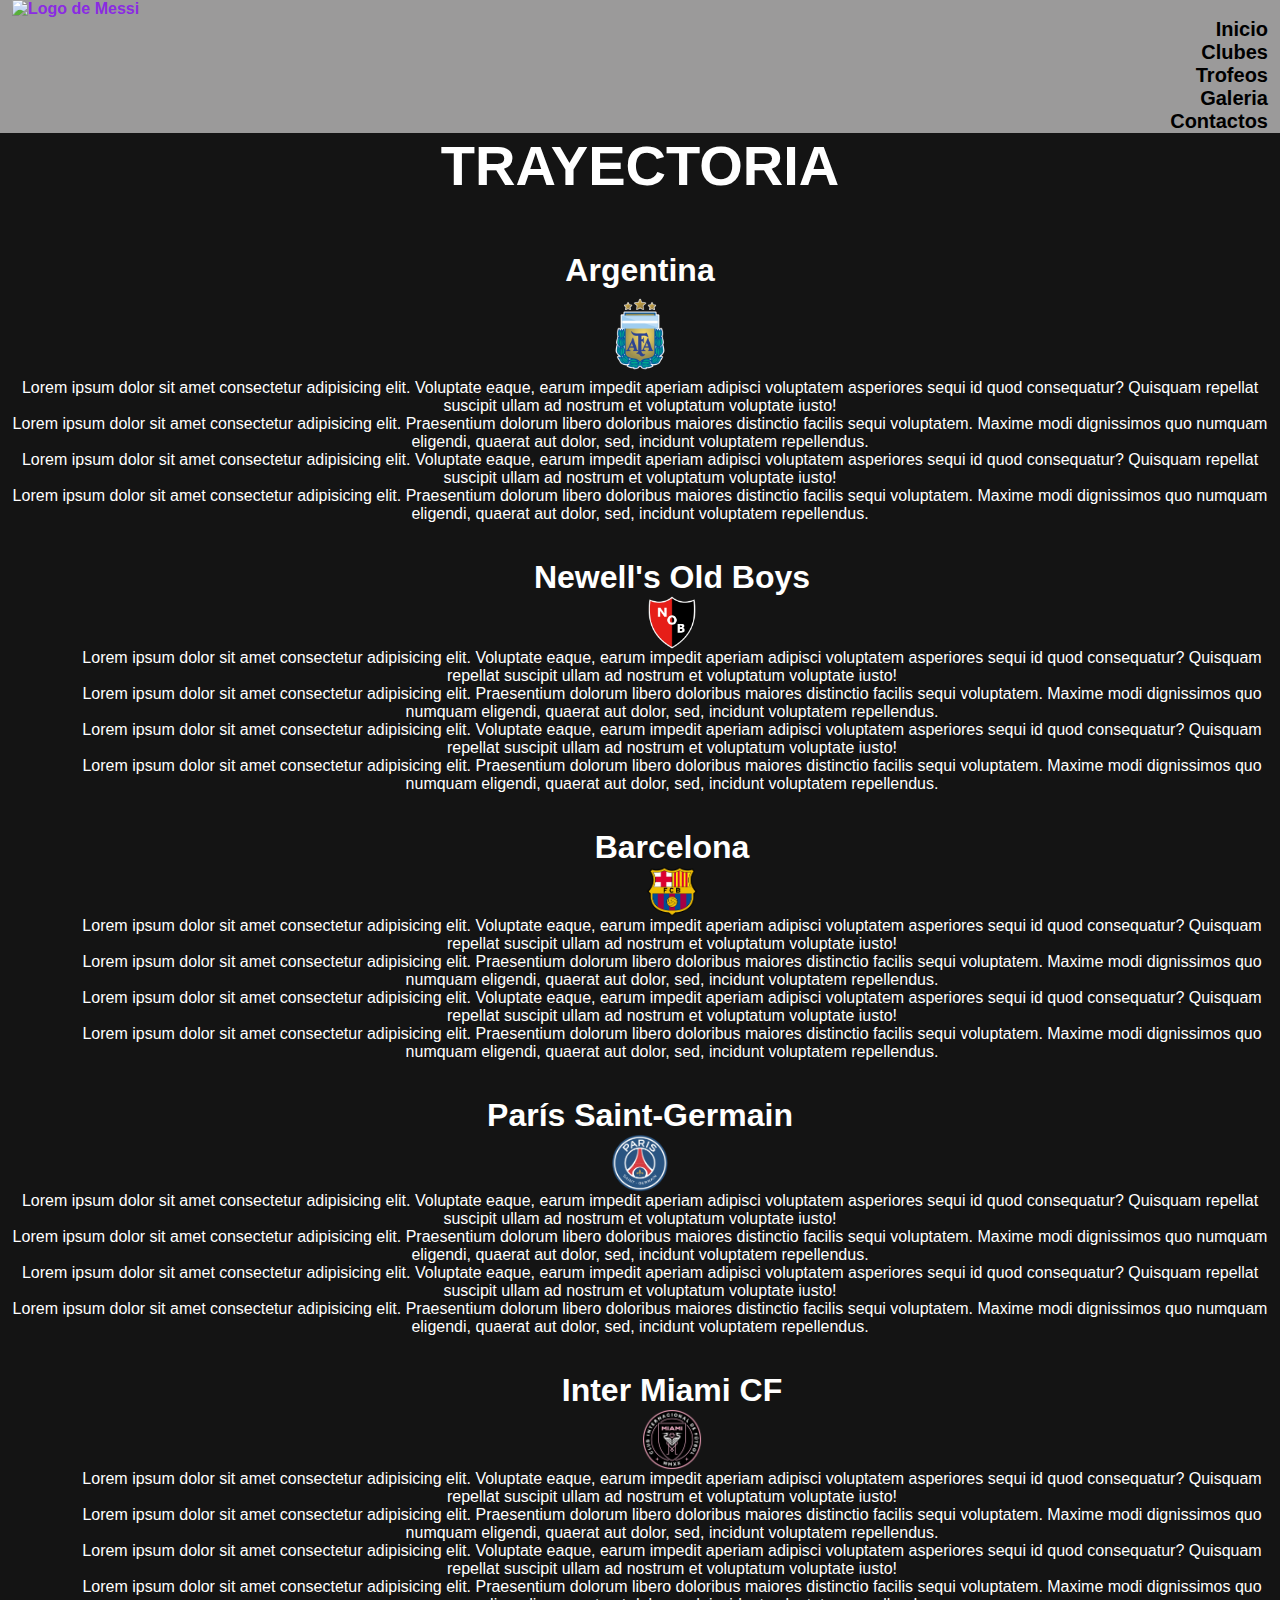
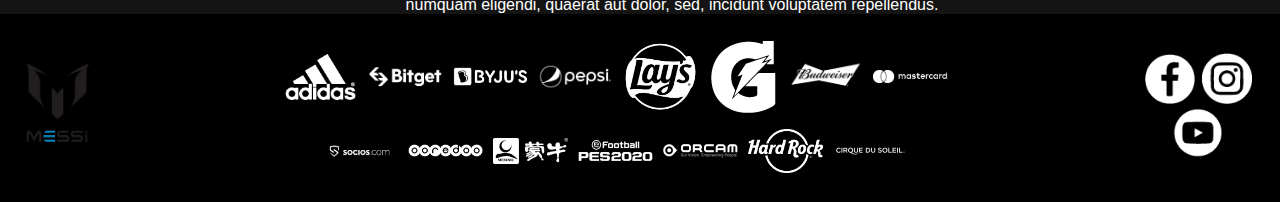
==== pages/Clubes.html @ 079d505f "feature/preEntregaDos modifico para prueba" ====
<!DOCTYPE html>
<html lang="es">
<head>
    <meta charset="UTF-8">
    <meta http-equiv="X-UA-Compatible" content="IE=edge">
    <meta name="viewport" content="width=device-width, initial-scale=1.0">
    <title>Compras | Messi</title>
    <script src="https://kit.fontawesome.com/c58ab7558c.js" crossorigin="anonymous"></script>
    <link rel="shortcut icon" href="../favicon.ico" type="image/x-icon">
    <link rel="stylesheet" href="../css/estilos.css">
</head>
<body>
    <header>
        
        <a href="../index.html"> <img src="../assets/logo.png" alt="Logo de Messi"></a>
        <nav>
            <ul>
                <li><a href="../index.html">Inicio</a></li>
                <li><a href="#">Clubes</a></li>
                <li><a href="./Trofeos.html">Trofeos</a></li>
                <li><a href="./Galeria.html">Galeria</a></li>
                <li><a href="./Contacto.html">Contactos</a></li>
            </ul>
        </nav>
    </header>

    <main>
        
<section class="clubes">
    <h1>TRAYECTORIA</h1>
<br>
<br>
<br>
    <div class="argentina">
        <h3>Argentina</h3>
        <img src="../assets/Escudos/Logo-Argentina.png" alt="logo-Argentina">
        <p>Lorem ipsum dolor sit amet consectetur adipisicing elit. Voluptate eaque, earum impedit aperiam adipisci voluptatem asperiores sequi id quod consequatur? Quisquam repellat suscipit ullam ad nostrum et voluptatum voluptate iusto!
            <br>Lorem ipsum dolor sit amet consectetur adipisicing elit. Praesentium dolorum libero doloribus maiores distinctio facilis sequi voluptatem. Maxime modi dignissimos quo numquam eligendi, quaerat aut dolor, sed, incidunt voluptatem repellendus.</p>
            <p>Lorem ipsum dolor sit amet consectetur adipisicing elit. Voluptate eaque, earum impedit aperiam adipisci voluptatem asperiores sequi id quod consequatur? Quisquam repellat suscipit ullam ad nostrum et voluptatum voluptate iusto!
                <br>Lorem ipsum dolor sit amet consectetur adipisicing elit. Praesentium dolorum libero doloribus maiores distinctio facilis sequi voluptatem. Maxime modi dignissimos quo numquam eligendi, quaerat aut dolor, sed, incidunt voluptatem repellendus.</p>
    </div>
<br>
<br>
<br>
    <div class="newells">
        <h3>Newell's Old Boys</h3>
        <img src="../assets/Escudos/Logo-Newells.png" alt="Logo-Newells">
        <p>Lorem ipsum dolor sit amet consectetur adipisicing elit. Voluptate eaque, earum impedit aperiam adipisci voluptatem asperiores sequi id quod consequatur? Quisquam repellat suscipit ullam ad nostrum et voluptatum voluptate iusto!
            <br>Lorem ipsum dolor sit amet consectetur adipisicing elit. Praesentium dolorum libero doloribus maiores distinctio facilis sequi voluptatem. Maxime modi dignissimos quo numquam eligendi, quaerat aut dolor, sed, incidunt voluptatem repellendus.</p>
            <p>Lorem ipsum dolor sit amet consectetur adipisicing elit. Voluptate eaque, earum impedit aperiam adipisci voluptatem asperiores sequi id quod consequatur? Quisquam repellat suscipit ullam ad nostrum et voluptatum voluptate iusto!
                <br>Lorem ipsum dolor sit amet consectetur adipisicing elit. Praesentium dolorum libero doloribus maiores distinctio facilis sequi voluptatem. Maxime modi dignissimos quo numquam eligendi, quaerat aut dolor, sed, incidunt voluptatem repellendus.</p>
    </div>
<br>
<br>
<br>
    <div class="barcelona">
        <h3>Barcelona</h3>
        <img src="../assets/Escudos/Logo-Barcelona.png" alt="Logo-Barcelona">
        <p>Lorem ipsum dolor sit amet consectetur adipisicing elit. Voluptate eaque, earum impedit aperiam adipisci voluptatem asperiores sequi id quod consequatur? Quisquam repellat suscipit ullam ad nostrum et voluptatum voluptate iusto!
            <br>Lorem ipsum dolor sit amet consectetur adipisicing elit. Praesentium dolorum libero doloribus maiores distinctio facilis sequi voluptatem. Maxime modi dignissimos quo numquam eligendi, quaerat aut dolor, sed, incidunt voluptatem repellendus.</p>
            <p>Lorem ipsum dolor sit amet consectetur adipisicing elit. Voluptate eaque, earum impedit aperiam adipisci voluptatem asperiores sequi id quod consequatur? Quisquam repellat suscipit ullam ad nostrum et voluptatum voluptate iusto!
                <br>Lorem ipsum dolor sit amet consectetur adipisicing elit. Praesentium dolorum libero doloribus maiores distinctio facilis sequi voluptatem. Maxime modi dignissimos quo numquam eligendi, quaerat aut dolor, sed, incidunt voluptatem repellendus.</p>
    </div>
<br>
<br>
<br>
    <div class="psg">
        <h3>París Saint-Germain</h3>
        <img src="../assets/Escudos/Logo-Psg.png" alt="Logo-Psg">
        <p>Lorem ipsum dolor sit amet consectetur adipisicing elit. Voluptate eaque, earum impedit aperiam adipisci voluptatem asperiores sequi id quod consequatur? Quisquam repellat suscipit ullam ad nostrum et voluptatum voluptate iusto!
            <br>Lorem ipsum dolor sit amet consectetur adipisicing elit. Praesentium dolorum libero doloribus maiores distinctio facilis sequi voluptatem. Maxime modi dignissimos quo numquam eligendi, quaerat aut dolor, sed, incidunt voluptatem repellendus.</p>
            <p>Lorem ipsum dolor sit amet consectetur adipisicing elit. Voluptate eaque, earum impedit aperiam adipisci voluptatem asperiores sequi id quod consequatur? Quisquam repellat suscipit ullam ad nostrum et voluptatum voluptate iusto!
                <br>Lorem ipsum dolor sit amet consectetur adipisicing elit. Praesentium dolorum libero doloribus maiores distinctio facilis sequi voluptatem. Maxime modi dignissimos quo numquam eligendi, quaerat aut dolor, sed, incidunt voluptatem repellendus.</p>
    </div>
<br>
<br>
<br>
    <div class="inter-miami">
        <h3>Inter Miami CF</h3>
        <img src="../assets/Escudos/Logo-InterMiami.png" alt="Logo-InterMiami">
        <p>Lorem ipsum dolor sit amet consectetur adipisicing elit. Voluptate eaque, earum impedit aperiam adipisci voluptatem asperiores sequi id quod consequatur? Quisquam repellat suscipit ullam ad nostrum et voluptatum voluptate iusto!
            <br>Lorem ipsum dolor sit amet consectetur adipisicing elit. Praesentium dolorum libero doloribus maiores distinctio facilis sequi voluptatem. Maxime modi dignissimos quo numquam eligendi, quaerat aut dolor, sed, incidunt voluptatem repellendus.</p>
            <p>Lorem ipsum dolor sit amet consectetur adipisicing elit. Voluptate eaque, earum impedit aperiam adipisci voluptatem asperiores sequi id quod consequatur? Quisquam repellat suscipit ullam ad nostrum et voluptatum voluptate iusto!
                <br>Lorem ipsum dolor sit amet consectetur adipisicing elit. Praesentium dolorum libero doloribus maiores distinctio facilis sequi voluptatem. Maxime modi dignissimos quo numquam eligendi, quaerat aut dolor, sed, incidunt voluptatem repellendus.</p>
    </div>
</section>

<footer>
    <div class="footer-contenido">
      <div class="footer-izquierda">
        <a href="http://127.0.0.1:5500/index.html">
          <img src="../assets/Logo.png" alt="Logo" class="logo">
        </a>
      </div>
      <div class="footer-centro">
        <div class="sponsors-arriba">
          <a href="https://www.adidas.es/" target="_blank">
            <img src="../assets/Footer/adidas.png" alt="Sponsor 1">
          </a>
          <a href="https://www.bitget.com/es/" target="_blank">
            <img src="../assets/Footer/Bitget.png" alt="Sponsor 2">
          </a>
          <a href="https://byjus.com/global/" target="_blank">
            <img src="../assets/Footer/BYJUS.png" alt="Sponsor 3">
          </a>
          <a href="https://www.pepsi.es/" target="_blank">
            <img src="../assets/Footer/pepsi.png" alt="Sponsor 4">
          </a>
          <a href="https://www.lays.com/" target="_blank">
            <img src="../assets/Footer/lays.png" alt="Sponsor 5">
          </a>
          <a href="https://www.gatorade.com/" target="_blank">
            <img src="../assets/Footer/gatorade.png" alt="Sponsor 6">
          </a>
          <a href="https://www.budweiser.com/en" target="_blank">
            <img src="../assets/Footer/Budweiser.png" alt="Sponsor 7">
          </a>
          <a href="https://www.priceless.com/" target="_blank">
            <img src="../assets/Footer/mastercard.png" alt="Sponsor 8">
          </a>
        </div>
        <div class="sponsors-abajo">
          <a href="https://www.socios.com/" target="_blank">
            <img src="../assets/Footer/SOCIOS.png" alt="Sponsor 9">
          </a>
          <a href="https://www.ooredoo.qa/web/en/" target="_blank">
            <img src="../assets/Footer/ooooredo.png" alt="Sponsor 10">
          </a>
          <a href="http://www.mengniuir.com/sc/index.aspx" target="_blank">
            <img src="../assets/Footer/Mn.png" alt="Sponsor 11">
          </a>
          <a href="https://www.konami.com/en/" target="_blank">
            <img src="../assets/Footer/PES2020.png" alt="Sponsor 12">
          </a>
          <a href="https://www.orcam.com/en-us/" target="_blank">
            <img src="../assets/Footer/orcam.png" alt="Sponsor 13">
          </a>
          <a href="https://www.hardrock.com/" target="_blank">
            <img src="../assets/Footer/hard-rock.png" alt="Sponsor 14">
          </a>
          <a href="https://www.messicirque.com/es/" target="_blank">
            <img src="../assets/Footer/circo-do-soleil.png" alt="Sponsor 15">
          </a>
        </div>
      </div>
      <div class="footer-derecha">
        <a href="https://www.facebook.com/leomessi/" target="_blank"><img src="../assets/Footer/redes.png" alt="Facebook"></a>
        <a href="https://www.instagram.com/leomessi/" target="_blank"><img src="../assets/Footer/redes2.png" alt="Instagram"></a>
        <a href="https://www.youtube.com/user/LeoMessi" target="_blank"><img src="../assets/Footer/redes3.png" alt="Youtube"></a>
      </div>
    </div>
  </footer>
</body>
</html>
---- css/estilos.css ----
@import url('https://fonts.googleapis.com/css2?family=Anuphan:wght@100;200;300;400;600;700&family=Poppins:wght@300;400;500;700&display=swap');
*{
   padding: 0;
   margin: 0;
   box-sizing: border-box;
}

body {
    font-family: "Roboto", sans-serif;
    margin: 0;
    background: #141414;
    color: #fff;
  }

  footer {
    background-color: #000000;
    padding: 20px;
    display: flex;
    justify-content: space-between;
  }
  
  .footer-contenido {
    display: flex;
    align-items: center;
  }
  
  .footer-izquierda, .footer-derecha, .footer-centro {
    display: flex;
    flex-wrap: wrap;
    justify-content: space-evenly;
  align-items: center;
  }
  
  .logo {
    max-width: 100px;
  }
  
  .sponsors-arriba, .sponsors-abajo {
    display: flex;
    align-items: center;
  }
  
  .sponsors-arriba img,
  .sponsors-abajo img {
    max-width: 130px;
    margin: 0 10px;
  }
  
  @media (max-width: 1400px) {
  
    .footer-izquierda, .footer-derecha, .footer-centro {
      display: flex;
      flex-wrap: wrap;
      justify-content: space-evenly;
    align-items: center;
    }

    .logo {
      max-width: 75px;
    }
  
    .sponsors-arriba img,
  .sponsors-abajo img {
    max-width: 75px;  
    margin: 5px;
    }
    
    .footer-derecha img{
      max-width: 50px;  
      }
  }
  @media (max-width: 950px) {
    .footer-izquierda, .footer-derecha, .footer-centro {
      display: flex;
      flex-wrap: wrap;
      justify-content: space-evenly;
    align-items: center;
    }
  
    .logo {
      max-width: 70px;
    }

    .sponsors-arriba img,
  .sponsors-abajo img {
    max-width: 50px;  
    margin: 2px;
    }
    
    .footer-derecha img{
      max-width: 35px;  
      }
  }

  .wsp{
    position: fixed;
    right: 30px;
    bottom: 35px;
     }
  
   .fa-whatsapp{
  color: rgb(43, 220, 43);
  font-size: 4rem;
   }

  h1 {
    font-size: 56px;
  }
  
  h2 {
    font-size: 43px;
  }
  
  h3 {
    font-size: 32px;
  }
  
  h4 {
    font-size: 24px;
  }
  
  p {
    font-size: 16px;
  }
  
  ul {
    list-style: none;
  }
  
  li {
    font-size: 20px;
  }

  button {
  font-size: 1.25em;
  font-weight: bold;
  padding: 10px 30px;
  border-radius: 5px;
  border: 2px solid rgba(0, 0, 0, 0.3);
  box-shadow: 2px 2px 10px rgba(0, 0, 0, 0.5);
  color: white;
  background-color: rgb(1, 140, 165);
}
button button:hover {
  background-color: rgb(255, 17, 17);
}

.container {
    max-width: 1400px;
    margin: auto;
  }
  
  .color-acento {
    color: blueviolet;
  }
  
  header {
    background-color: rgba(255, 254, 254, 0.575);
    /*position: sticky;*/
    top: 0px;
    z-index: 10;
  }

  header .logo {
    margin: 0;
    font-weight: bold;
    color: blueviolet;
    font-size: 1.35em;
  }
  header img {
    height: 80px;
    width: 80px;
    /*margin-right: 12px;
    border-radius: 15px;*/
  }
  header .container { 
    display: inline;
  }
  header nav{
    display: inline;
    text-align: right;
    padding-bottom: 20px;
  }

  header a {
    padding: 5px 12px;
    text-decoration: none;
    font-weight: bold;
    color: black;
  }
  header a:hover {
    color: blueviolet;
  }
  
  #hero {
    display: flex;
    align-items: center;
    justify-content: center;
    text-align: center;
    flex-direction: column;
    height: 90vh;
    background-image: linear-gradient(0deg, rgba(0, 0, 0, 0.5), rgba(0, 0, 0, 0.5)), url(../assets/Fotos-inicio/Fondo1.jpg);
    background-repeat: no-repeat;
    background-size: cover;
    background-position: center center;
  }
  #hero h1 {
    color: white;
  }
  
  .trayectoria{
    width: 90%;
    margin: 0 auto;
    height: 80vh;
    background-color: #000;
    display: flex;
    justify-content: center;
    align-items: center;
    border: 0.5px solid gray;
    }

  .titulo-trayectoria{
    display: block;
    font-size: 2.5em;
    margin-block-start: 0.67em;
    margin-block-end: 0.67em;
    margin-inline-start: 0px;
    margin-inline-end: 0px;
    text-align: center;
    padding: 25px;
  }

.trayectoria img{
    width: 0px;
    height: 100%;
    flex-grow: 1;
    object-fit: cover;
    opacity: 0.8;
    transition: .5s ease;
  }

  .trayectoria img:hover{
    width: 20%;
    opacity: 1;
    filter: contrast(120%);
  }

  @media screen and (max-width: 768px){
    .trayectoria{
      flex-wrap: wrap;
    }
    .trayectoria img{
      height: 80%;
    }
    .trayectoria img:hover{
      width: 70%;
    }
  }

  #copas {
    background-color: rgb(30, 30, 30);
    color: white;
    text-align: center;
  }
  #copas .container {
    padding: 150px 12px;
  }
  #copas h2 {
    margin-top: 0;
    font-size: 3.2em;
  }
  #copas p {
    display: none;
  }
  #copas .carta {
display: inline;
    background-position: center center;
    background-size: cover;
    padding: 50px;
    margin: 12px;
    border-radius: 15px;
  }
  #copas .carta .carta:first-child {
    background-image: linear-gradient(0deg, rgba(0, 0, 0, 0.5), rgba(0, 0, 0, 0.5)), url(../IMAGENES/Beatles.jpg);
  }
  #copas .carta .carta:nth-child(2) {
    background-image: linear-gradient(0deg, rgba(0, 0, 0, 0.5), rgba(0, 0, 0, 0.5)), url(../IMAGENES/Beatles.jpg);
  }
  #copas .carta .carta:nth-child(3) {
    background-image: linear-gradient(0deg, rgba(0, 0, 0, 0.5), rgba(0, 0, 0, 0.5)), url(../IMAGENES/Beatles.jpg);
  }
  
  #tienda {
    margin: 5%;
    margin-left: 12%;
    margin-right: 12%;
  }
  #tienda .container {
    height: 25em;
    border-radius: 12px;
    border: #343434 solid;
    background-image: linear-gradient(0deg, rgb(7, 0, 75), rgb(212, 210, 210));
  }
  #tienda h3 {
    font-size: 3em;
    text-align: center;
    color: rgb(255, 255, 255);
    margin-top: 5px;
    margin-block: 14px;
  }
  #tienda img {
    align-items: center;
    width: 20vh;
    height: 20vh;
    margin: 1%;
    margin-top: 35px;
    margin-inline: 2.5em;
    border-radius: 25px;
  }


  /* Pagina Galeria */
  /* Pagina Galeria */
  .titulo-galeria{
    text-align: center;
    justify-content: center;
    margin: 30px 46%;
  }

.galeria{
  display: flex;
  flex-wrap: wrap;
  justify-content: center;
align-items: center;
margin-left: 20vh;
}

.galeria h2{
  text-align: center;
  justify-content: center;
  margin: 10px;
  margin-bottom: 20px;
}
  
.foto-video1 a{
  background-color: white;
  width: 400px;
  height: 500px;
  text-align: center;
  border: 1px solid rgb(20, 20, 20);
  border-radius: 5px;
  display: flex;
  justify-content: center;
  align-items: center;
  margin: 0px 20px;
  margin-bottom: 60px;
}

.foto-video1 img{
  border-radius: 5px;
  width: 90%;
  height: 90%;
  object-fit: cover;
}

.foto-video2 a{
  background-color: white;
  width: 400px;
  height: 500px;
  text-align: center;
  border: 1px solid rgb(20, 20, 20);
  border-radius: 5px;
  display: flex;
  justify-content: center;
  align-items: center;
  margin: 0px 200px;
  margin-bottom: 60px;
}

.foto-video2 img{
  border-radius: 5px;
  width: 90%;
  height: 90%;
  object-fit: cover;
}

 /* SubPagina Fotos */
 /* SubPagina Fotos */
 /* SubPagina Fotos */
 .titulo-fotos{
  text-align: center;
  margin-top: 25px;
  margin-bottom: 30px;
  font-size: 5rem;
}

.galeria3{
  display: flex;
  flex-wrap: wrap;
  justify-content: space-evenly;
align-items: center;
}

.foto{
background-color: white;
width: 400px;
height: 500px;
border: 1px solid rgb(20, 20, 20);
border-radius: 5px;
display: flex;
justify-content: center;
align-items: center;
margin-top: 20px;
margin-bottom: 20px;
}

.foto img{
border-radius: 5px;
width: 90%;
height: 90%;
object-fit: cover;
}


 /* SubPagina Videos */
 /* SubPagina Videos */
 /* SubPagina Videos */
.titulo-videos{
  text-align: center;
  margin-top: 25px;
  margin-bottom: 30px;
  font-size: 5rem;
}

.galeria2{
  display: flex;
  flex-wrap: wrap;
  justify-content: space-evenly;
align-items: center;
margin-top: 20px;
}

.videos{
background-color: rgba(0, 0, 0, 0.788);
width: 550px;
height: 325px;
border: 1px solid rgb(20, 20, 20);
border-radius: 5px;
display: flex;
justify-content: center;
align-items: center;
margin-top: 20px;
margin-bottom: 20px;
}

.videos iframe{
border-radius: 5px;
width: 90%;
height: 90%;
object-fit: cover;
}

  /* Pagina Clubes */
  /* Pagina Clubes */
 .clubes h1{
  display: flex;
    align-items: center;
    justify-content: center;
    text-align: center;
 }
 .argentina img{
    width: 7%;
 }
 .newells img{
    width: 4%;
 }
 .barcelona img{
    width: 8%;
 }
 .psg img{
    width: 8%;
 }
 .inter-miami img{
    width: 5%;
 }
.argentina{
  display: inline-flex;
  align-items: center;
  flex-direction: column;
  text-align: center;
}
.newells{
  display: inline-flex;
  align-items: center;
  flex-direction: column;
  text-align: center;
  margin-left: 5%;
}
.barcelona{
  display: inline-flex;
  align-items: center;
  flex-direction: column;
  text-align: center;
  margin-left: 5%;
}
.psg{
  display: inline-flex;
  align-items: center;
  flex-direction: column;
  text-align: center;
}
.inter-miami{
  display: inline-flex;
  align-items: center;
  flex-direction: column;
  text-align: center;
  margin-left: 5%;
}

/* Pagina Trofeos */
.copa-del-mundo{
  display: flex;
  align-items: center;
}
.champions{
  display: flex;
  align-items: center;
}
.liga-española{
  display: flex;
  align-items: center;
}
.balon-de-oro{
  display: flex;
  align-items: center;
}
.trofeos h1{
  display: flex;
    align-items: center;
    justify-content: center;
    text-align: center;
 }
 .copa-del-mundo img{
width: 7%;
 }
 .champions img{
  width: 8%;
 }
 .liga-española img{
  width: 7%;
  
 }
 .balon-de-oro img{
  width: 9%;
 }
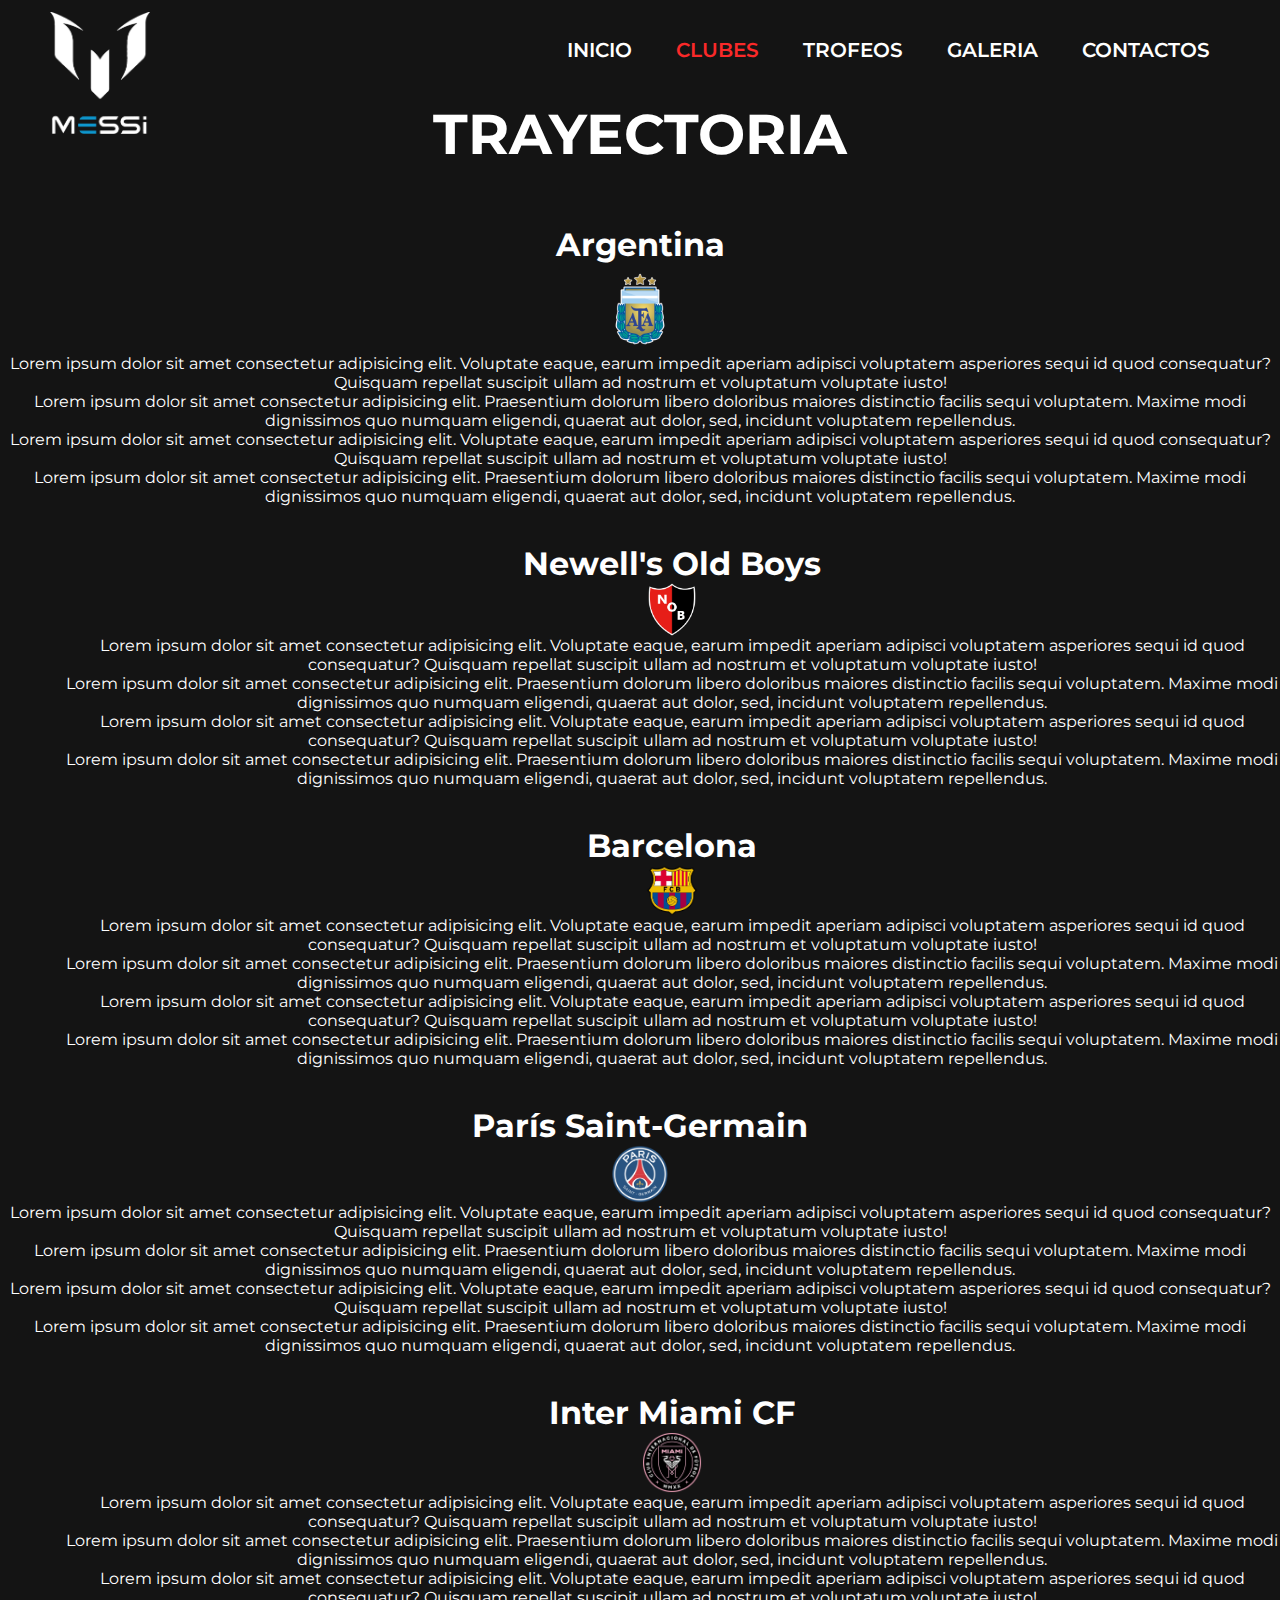
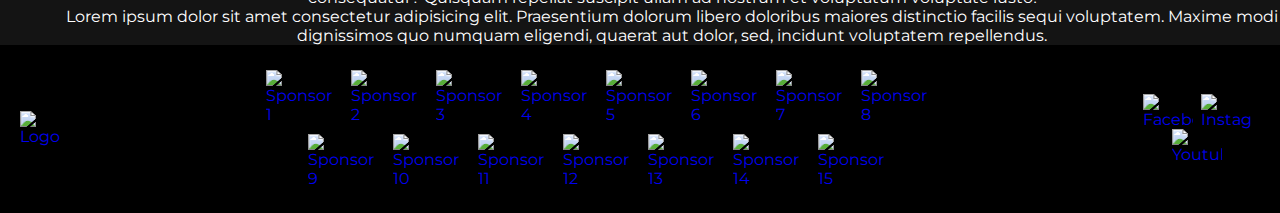
==== commit ded66fe8: "primera version" ====
--- a/pages/Clubes.html
+++ b/pages/Clubes.html
@@ -4,150 +4,160 @@
     <meta charset="UTF-8">
     <meta http-equiv="X-UA-Compatible" content="IE=edge">
     <meta name="viewport" content="width=device-width, initial-scale=1.0">
-    <title>Compras | Messi</title>
+    <title>Clubes | Messi</title>
     <script src="https://kit.fontawesome.com/c58ab7558c.js" crossorigin="anonymous"></script>
     <link rel="shortcut icon" href="../favicon.ico" type="image/x-icon">
     <link rel="stylesheet" href="../css/estilos.css">
 </head>
 <body>
-    <header>
-        
-        <a href="../index.html"> <img src="../assets/logo.png" alt="Logo de Messi"></a>
-        <nav>
-            <ul>
-                <li><a href="../index.html">Inicio</a></li>
-                <li><a href="#">Clubes</a></li>
-                <li><a href="./Trofeos.html">Trofeos</a></li>
-                <li><a href="./Galeria.html">Galeria</a></li>
-                <li><a href="./Contacto.html">Contactos</a></li>
-            </ul>
-        </nav>
+  <header>
+    <nav>
+      <div>
+        <img src="../assets/logo.png" alt="Logo de Messi" class="logo-header">
+      </div>
+      <input type="checkbox" id="check">
+      <label for="check" class="barras">
+        <i class="fa-solid fa-bars"></i>    
+      </label>
+      <ul class="nav-menu">
+        <li><a href="../index.html">Inicio</a></li>
+        <li><a class="active" href="#">Clubes</a></li>
+        <li><a href="./Trofeos.html">Trofeos</a></li>
+        <li><a href="./Galeria.html">Galeria</a></li>
+        <li><a href="./Contacto.html">Contactos</a></li>
+      </ul>
+    </nav>
     </header>
 
-    <main>
-        
-<section class="clubes">
+
+<main>
+  <section class="clubes">
     <h1>TRAYECTORIA</h1>
-<br>
-<br>
-<br>
+    <br>
+    <br>
+    <br>
     <div class="argentina">
-        <h3>Argentina</h3>
-        <img src="../assets/Escudos/Logo-Argentina.png" alt="logo-Argentina">
-        <p>Lorem ipsum dolor sit amet consectetur adipisicing elit. Voluptate eaque, earum impedit aperiam adipisci voluptatem asperiores sequi id quod consequatur? Quisquam repellat suscipit ullam ad nostrum et voluptatum voluptate iusto!
-            <br>Lorem ipsum dolor sit amet consectetur adipisicing elit. Praesentium dolorum libero doloribus maiores distinctio facilis sequi voluptatem. Maxime modi dignissimos quo numquam eligendi, quaerat aut dolor, sed, incidunt voluptatem repellendus.</p>
-            <p>Lorem ipsum dolor sit amet consectetur adipisicing elit. Voluptate eaque, earum impedit aperiam adipisci voluptatem asperiores sequi id quod consequatur? Quisquam repellat suscipit ullam ad nostrum et voluptatum voluptate iusto!
-                <br>Lorem ipsum dolor sit amet consectetur adipisicing elit. Praesentium dolorum libero doloribus maiores distinctio facilis sequi voluptatem. Maxime modi dignissimos quo numquam eligendi, quaerat aut dolor, sed, incidunt voluptatem repellendus.</p>
+      <h3>Argentina</h3>
+      <img src="../assets/Escudos/Logo-Argentina.png" alt="logo-Argentina">
+      <p>Lorem ipsum dolor sit amet consectetur adipisicing elit. Voluptate eaque, earum impedit aperiam adipisci voluptatem asperiores sequi id quod consequatur? Quisquam repellat suscipit ullam ad nostrum et voluptatum voluptate iusto!
+      <br>Lorem ipsum dolor sit amet consectetur adipisicing elit. Praesentium dolorum libero doloribus maiores distinctio facilis sequi voluptatem. Maxime modi dignissimos quo numquam eligendi, quaerat aut dolor, sed, incidunt voluptatem repellendus.</p>
+      <p>Lorem ipsum dolor sit amet consectetur adipisicing elit. Voluptate eaque, earum impedit aperiam adipisci voluptatem asperiores sequi id quod consequatur? Quisquam repellat suscipit ullam ad nostrum et voluptatum voluptate iusto!
+      <br>Lorem ipsum dolor sit amet consectetur adipisicing elit. Praesentium dolorum libero doloribus maiores distinctio facilis sequi voluptatem. Maxime modi dignissimos quo numquam eligendi, quaerat aut dolor, sed, incidunt voluptatem repellendus.</p>
     </div>
-<br>
-<br>
-<br>
-    <div class="newells">
+      <br>
+      <br>
+      <br>  
+      <div class="newells">
         <h3>Newell's Old Boys</h3>
         <img src="../assets/Escudos/Logo-Newells.png" alt="Logo-Newells">
         <p>Lorem ipsum dolor sit amet consectetur adipisicing elit. Voluptate eaque, earum impedit aperiam adipisci voluptatem asperiores sequi id quod consequatur? Quisquam repellat suscipit ullam ad nostrum et voluptatum voluptate iusto!
+        <br>Lorem ipsum dolor sit amet consectetur adipisicing elit. Praesentium dolorum libero doloribus maiores distinctio facilis sequi voluptatem. Maxime modi dignissimos quo numquam eligendi, quaerat aut dolor, sed, incidunt voluptatem repellendus.</p>
+        <p>Lorem ipsum dolor sit amet consectetur adipisicing elit. Voluptate eaque, earum impedit aperiam adipisci voluptatem asperiores sequi id quod consequatur? Quisquam repellat suscipit ullam ad nostrum et voluptatum voluptate iusto!
+        <br>Lorem ipsum dolor sit amet consectetur adipisicing elit. Praesentium dolorum libero doloribus maiores distinctio facilis sequi voluptatem. Maxime modi dignissimos quo numquam eligendi, quaerat aut dolor, sed, incidunt voluptatem repellendus.</p>
+      </div>
+        <br>
+        <br>
+        <br>
+        <div class="barcelona">
+          <h3>Barcelona</h3>
+          <img src="../assets/Escudos/Logo-Barcelona.png" alt="Logo-Barcelona">
+          <p>Lorem ipsum dolor sit amet consectetur adipisicing elit. Voluptate eaque, earum impedit aperiam adipisci voluptatem asperiores sequi id quod consequatur? Quisquam repellat suscipit ullam ad nostrum et voluptatum voluptate iusto!
+          <br>Lorem ipsum dolor sit amet consectetur adipisicing elit. Praesentium dolorum libero doloribus maiores distinctio facilis sequi voluptatem. Maxime modi dignissimos quo numquam eligendi, quaerat aut dolor, sed, incidunt voluptatem repellendus.</p>
+          <p>Lorem ipsum dolor sit amet consectetur adipisicing elit. Voluptate eaque, earum impedit aperiam adipisci voluptatem asperiores sequi id quod consequatur? Quisquam repellat suscipit ullam ad nostrum et voluptatum voluptate iusto!
+          <br>Lorem ipsum dolor sit amet consectetur adipisicing elit. Praesentium dolorum libero doloribus maiores distinctio facilis sequi voluptatem. Maxime modi dignissimos quo numquam eligendi, quaerat aut dolor, sed, incidunt voluptatem repellendus.</p>
+        </div>
+          <br>
+          <br>
+          <br>
+          <div class="psg">
+            <h3>París Saint-Germain</h3>
+            <img src="../assets/Escudos/Logo-Psg.png" alt="Logo-Psg">
+            <p>Lorem ipsum dolor sit amet consectetur adipisicing elit. Voluptate eaque, earum impedit aperiam adipisci voluptatem asperiores sequi id quod consequatur? Quisquam repellat suscipit ullam ad nostrum et voluptatum voluptate iusto!
             <br>Lorem ipsum dolor sit amet consectetur adipisicing elit. Praesentium dolorum libero doloribus maiores distinctio facilis sequi voluptatem. Maxime modi dignissimos quo numquam eligendi, quaerat aut dolor, sed, incidunt voluptatem repellendus.</p>
             <p>Lorem ipsum dolor sit amet consectetur adipisicing elit. Voluptate eaque, earum impedit aperiam adipisci voluptatem asperiores sequi id quod consequatur? Quisquam repellat suscipit ullam ad nostrum et voluptatum voluptate iusto!
-                <br>Lorem ipsum dolor sit amet consectetur adipisicing elit. Praesentium dolorum libero doloribus maiores distinctio facilis sequi voluptatem. Maxime modi dignissimos quo numquam eligendi, quaerat aut dolor, sed, incidunt voluptatem repellendus.</p>
-    </div>
-<br>
-<br>
-<br>
-    <div class="barcelona">
-        <h3>Barcelona</h3>
-        <img src="../assets/Escudos/Logo-Barcelona.png" alt="Logo-Barcelona">
-        <p>Lorem ipsum dolor sit amet consectetur adipisicing elit. Voluptate eaque, earum impedit aperiam adipisci voluptatem asperiores sequi id quod consequatur? Quisquam repellat suscipit ullam ad nostrum et voluptatum voluptate iusto!
             <br>Lorem ipsum dolor sit amet consectetur adipisicing elit. Praesentium dolorum libero doloribus maiores distinctio facilis sequi voluptatem. Maxime modi dignissimos quo numquam eligendi, quaerat aut dolor, sed, incidunt voluptatem repellendus.</p>
-            <p>Lorem ipsum dolor sit amet consectetur adipisicing elit. Voluptate eaque, earum impedit aperiam adipisci voluptatem asperiores sequi id quod consequatur? Quisquam repellat suscipit ullam ad nostrum et voluptatum voluptate iusto!
-                <br>Lorem ipsum dolor sit amet consectetur adipisicing elit. Praesentium dolorum libero doloribus maiores distinctio facilis sequi voluptatem. Maxime modi dignissimos quo numquam eligendi, quaerat aut dolor, sed, incidunt voluptatem repellendus.</p>
-    </div>
-<br>
-<br>
-<br>
-    <div class="psg">
-        <h3>París Saint-Germain</h3>
-        <img src="../assets/Escudos/Logo-Psg.png" alt="Logo-Psg">
-        <p>Lorem ipsum dolor sit amet consectetur adipisicing elit. Voluptate eaque, earum impedit aperiam adipisci voluptatem asperiores sequi id quod consequatur? Quisquam repellat suscipit ullam ad nostrum et voluptatum voluptate iusto!
-            <br>Lorem ipsum dolor sit amet consectetur adipisicing elit. Praesentium dolorum libero doloribus maiores distinctio facilis sequi voluptatem. Maxime modi dignissimos quo numquam eligendi, quaerat aut dolor, sed, incidunt voluptatem repellendus.</p>
-            <p>Lorem ipsum dolor sit amet consectetur adipisicing elit. Voluptate eaque, earum impedit aperiam adipisci voluptatem asperiores sequi id quod consequatur? Quisquam repellat suscipit ullam ad nostrum et voluptatum voluptate iusto!
-                <br>Lorem ipsum dolor sit amet consectetur adipisicing elit. Praesentium dolorum libero doloribus maiores distinctio facilis sequi voluptatem. Maxime modi dignissimos quo numquam eligendi, quaerat aut dolor, sed, incidunt voluptatem repellendus.</p>
-    </div>
-<br>
-<br>
-<br>
-    <div class="inter-miami">
-        <h3>Inter Miami CF</h3>
-        <img src="../assets/Escudos/Logo-InterMiami.png" alt="Logo-InterMiami">
-        <p>Lorem ipsum dolor sit amet consectetur adipisicing elit. Voluptate eaque, earum impedit aperiam adipisci voluptatem asperiores sequi id quod consequatur? Quisquam repellat suscipit ullam ad nostrum et voluptatum voluptate iusto!
-            <br>Lorem ipsum dolor sit amet consectetur adipisicing elit. Praesentium dolorum libero doloribus maiores distinctio facilis sequi voluptatem. Maxime modi dignissimos quo numquam eligendi, quaerat aut dolor, sed, incidunt voluptatem repellendus.</p>
-            <p>Lorem ipsum dolor sit amet consectetur adipisicing elit. Voluptate eaque, earum impedit aperiam adipisci voluptatem asperiores sequi id quod consequatur? Quisquam repellat suscipit ullam ad nostrum et voluptatum voluptate iusto!
-                <br>Lorem ipsum dolor sit amet consectetur adipisicing elit. Praesentium dolorum libero doloribus maiores distinctio facilis sequi voluptatem. Maxime modi dignissimos quo numquam eligendi, quaerat aut dolor, sed, incidunt voluptatem repellendus.</p>
-    </div>
-</section>
+          </div>
+            <br>
+            <br>
+            <br>
+            <div class="inter-miami">
+              <h3>Inter Miami CF</h3>
+              <img src="../assets/Escudos/Logo-InterMiami.png" alt="Logo-InterMiami">
+              <p>Lorem ipsum dolor sit amet consectetur adipisicing elit. Voluptate eaque, earum impedit aperiam adipisci voluptatem asperiores sequi id quod consequatur? Quisquam repellat suscipit ullam ad nostrum et voluptatum voluptate iusto!
+              <br>Lorem ipsum dolor sit amet consectetur adipisicing elit. Praesentium dolorum libero doloribus maiores distinctio facilis sequi voluptatem. Maxime modi dignissimos quo numquam eligendi, quaerat aut dolor, sed, incidunt voluptatem repellendus.</p>
+              <p>Lorem ipsum dolor sit amet consectetur adipisicing elit. Voluptate eaque, earum impedit aperiam adipisci voluptatem asperiores sequi id quod consequatur? Quisquam repellat suscipit ullam ad nostrum et voluptatum voluptate iusto!
+              <br>Lorem ipsum dolor sit amet consectetur adipisicing elit. Praesentium dolorum libero doloribus maiores distinctio facilis sequi voluptatem. Maxime modi dignissimos quo numquam eligendi, quaerat aut dolor, sed, incidunt voluptatem repellendus.</p>
+            </div>
+  </section>
 
-<footer>
+  <footer>
     <div class="footer-contenido">
       <div class="footer-izquierda">
         <a href="http://127.0.0.1:5500/index.html">
-          <img src="../assets/Logo.png" alt="Logo" class="logo">
+          <img src="./assets/Logo.png" alt="Logo" class="logo">
         </a>
       </div>
       <div class="footer-centro">
         <div class="sponsors-arriba">
           <a href="https://www.adidas.es/" target="_blank">
-            <img src="../assets/Footer/adidas.png" alt="Sponsor 1">
+            <img src="./assets/Footer/adidas.png" alt="Sponsor 1">
           </a>
           <a href="https://www.bitget.com/es/" target="_blank">
-            <img src="../assets/Footer/Bitget.png" alt="Sponsor 2">
+            <img src="./assets/Footer/Bitget.png" alt="Sponsor 2">
           </a>
           <a href="https://byjus.com/global/" target="_blank">
-            <img src="../assets/Footer/BYJUS.png" alt="Sponsor 3">
+            <img src="./assets/Footer/BYJUS.png" alt="Sponsor 3">
           </a>
           <a href="https://www.pepsi.es/" target="_blank">
-            <img src="../assets/Footer/pepsi.png" alt="Sponsor 4">
+            <img src="./assets/Footer/pepsi.png" alt="Sponsor 4">
           </a>
           <a href="https://www.lays.com/" target="_blank">
-            <img src="../assets/Footer/lays.png" alt="Sponsor 5">
+            <img src="./assets/Footer/lays.png" alt="Sponsor 5">
           </a>
           <a href="https://www.gatorade.com/" target="_blank">
-            <img src="../assets/Footer/gatorade.png" alt="Sponsor 6">
+            <img src="./assets/Footer/gatorade.png" alt="Sponsor 6">
           </a>
           <a href="https://www.budweiser.com/en" target="_blank">
-            <img src="../assets/Footer/Budweiser.png" alt="Sponsor 7">
+            <img src="./assets/Footer/Budweiser.png" alt="Sponsor 7">
           </a>
           <a href="https://www.priceless.com/" target="_blank">
-            <img src="../assets/Footer/mastercard.png" alt="Sponsor 8">
+            <img src="./assets/Footer/mastercard.png" alt="Sponsor 8">
           </a>
         </div>
         <div class="sponsors-abajo">
           <a href="https://www.socios.com/" target="_blank">
-            <img src="../assets/Footer/SOCIOS.png" alt="Sponsor 9">
+            <img src="./assets/Footer/SOCIOS.png" alt="Sponsor 9">
           </a>
           <a href="https://www.ooredoo.qa/web/en/" target="_blank">
-            <img src="../assets/Footer/ooooredo.png" alt="Sponsor 10">
+            <img src="./assets/Footer/ooooredo.png" alt="Sponsor 10">
           </a>
           <a href="http://www.mengniuir.com/sc/index.aspx" target="_blank">
-            <img src="../assets/Footer/Mn.png" alt="Sponsor 11">
+            <img src="./assets/Footer/Mn.png" alt="Sponsor 11">
           </a>
           <a href="https://www.konami.com/en/" target="_blank">
-            <img src="../assets/Footer/PES2020.png" alt="Sponsor 12">
+            <img src="./assets/Footer/PES2020.png" alt="Sponsor 12">
           </a>
           <a href="https://www.orcam.com/en-us/" target="_blank">
-            <img src="../assets/Footer/orcam.png" alt="Sponsor 13">
+            <img src="./assets/Footer/orcam.png" alt="Sponsor 13">
           </a>
           <a href="https://www.hardrock.com/" target="_blank">
-            <img src="../assets/Footer/hard-rock.png" alt="Sponsor 14">
+            <img src="./assets/Footer/hard-rock.png" alt="Sponsor 14">
           </a>
           <a href="https://www.messicirque.com/es/" target="_blank">
-            <img src="../assets/Footer/circo-do-soleil.png" alt="Sponsor 15">
+            <img src="./assets/Footer/circo-do-soleil.png" alt="Sponsor 15">
           </a>
         </div>
       </div>
       <div class="footer-derecha">
-        <a href="https://www.facebook.com/leomessi/" target="_blank"><img src="../assets/Footer/redes.png" alt="Facebook"></a>
-        <a href="https://www.instagram.com/leomessi/" target="_blank"><img src="../assets/Footer/redes2.png" alt="Instagram"></a>
-        <a href="https://www.youtube.com/user/LeoMessi" target="_blank"><img src="../assets/Footer/redes3.png" alt="Youtube"></a>
+        <a href="https://www.facebook.com/leomessi/" target="_blank"><img src="./assets/Footer/redes.png" alt="Facebook"></a>
+        <a href="https://www.instagram.com/leomessi/" target="_blank"><img src="./assets/Footer/redes2.png" alt="Instagram"></a>
+        <a href="https://www.youtube.com/user/LeoMessi" target="_blank"><img src="./assets/Footer/redes3.png" alt="Youtube"></a>
       </div>
+    </div>
+    <div class="wsp">
+      <a href="" target="_blank">
+        <i class="fa-brands fa-whatsapp"></i>
+      </a>
     </div>
   </footer>
 </body>
--- a/css/estilos.css
+++ b/css/estilos.css
@@ -1,16 +1,171 @@
-@import url('https://fonts.googleapis.com/css2?family=Anuphan:wght@100;200;300;400;600;700&family=Poppins:wght@300;400;500;700&display=swap');
+@import url('https://fonts.googleapis.com/css2?family=Montserrat:wght@400;600;900&display=swap');
 *{
    padding: 0;
    margin: 0;
+   text-decoration: none;
+   list-style: none;
    box-sizing: border-box;
 }
 
 body {
-    font-family: "Roboto", sans-serif;
+    font-family: "Montserrat", sans-serif;
     margin: 0;
     background: #141414;
     color: #fff;
   }
+
+  h1 {
+    font-size: 56px;
+  }
+  
+  h2 {
+    font-size: 43px;
+  }
+  
+  h3 {
+    font-size: 32px;
+  }
+  
+  h4 {
+    font-size: 24px;
+  }
+  
+  p {
+    font-size: 16px;
+  }
+  
+  ul {
+    list-style: none;
+  }
+  
+  li {
+    font-size: 20px;
+  }
+  
+ .header-index{
+  width: 100%;
+  height: 100vh;
+  background-image: url(../assets/Fotos-inicio/Fondo.jpg);
+  background-repeat: no-repeat;
+  background-position: center;
+  background-size: cover;
+ }
+ nav{
+  height: 100px;
+  width: 100%;
+  display: flex;
+  justify-content: space-between;
+  align-items: center;
+ }
+.logo-header{
+  width: 70px;
+  margin-left: 30px;
+  margin-top: 20px;
+}
+.barras{
+  font-size: 35px;
+  color: #fff;
+  margin-right: 20px;
+  cursor: pointer;
+}
+ 
+.nav-menu{
+  position: fixed;
+  width: 100%;
+  top: 100px;
+  background: rgba(0, 0, 0, .95);
+  text-align: center;
+  transition: all .5s;
+}
+ 
+.nav-menu li{
+  display: none;
+  line-height: 30px;
+  margin: 50px 0;
+  transition: all .5s;
+}
+
+.nav-menu li a{
+  color: #fff;
+  font-size: 20px;
+  text-transform: uppercase;
+  font-weight: 600;
+}
+.nav-menu li a.active, .nav-menu li a:hover{
+  color: rgb(250, 41, 41);
+  transition: 2s;
+}
+
+#check{
+  display: none;
+}
+#check:checked ~ .nav-menu{
+  height: 100vh;
+}
+#check:checked ~ .nav-menu li{
+  display: block;
+}
+
+.banner-text{
+  padding: 0 30px;
+  margin-top: -1%;
+  text-align: center;
+  margin-left: 35%;
+  color: #fff;
+}
+.banner-text h1{
+  font-size: 40px;
+}
+.banner-text span{
+  color: rgb(248, 8, 8);
+}
+.banner-text h2{
+  font-size: 20px;
+  font-weight: 600;
+}
+@media screen and (min-width: 768px){
+  .logo-header{
+    margin-left: 50px;
+    margin-top: 50px;
+    width: 100px;
+  }
+  nav{
+    height: 100px;
+  }
+  .barras{
+    display: none;
+  }
+  .nav-menu{
+    position: relative;
+    height: 100px;
+    top: 0;
+    background: none;
+    transition: none;
+    text-align: right;
+    margin-right: 50px;
+  }
+  .nav-menu li{
+    display: inline-block;
+    line-height: 100px;
+    margin: 0 20px;
+    transition: none;
+  }
+  .nav-menu li a{
+    font-size: 20px;
+  }
+  .banner-text{
+    margin-top: 10% ;
+    text-align: center;
+    margin-left: -54%;
+  }
+  .banner-text h1{
+    font-size: 50px;
+  }
+  .banner-text h2{
+    font-size: 25px;
+  }
+}
+
 
   footer {
     background-color: #000000;
@@ -103,33 +258,6 @@
   font-size: 4rem;
    }
 
-  h1 {
-    font-size: 56px;
-  }
-  
-  h2 {
-    font-size: 43px;
-  }
-  
-  h3 {
-    font-size: 32px;
-  }
-  
-  h4 {
-    font-size: 24px;
-  }
-  
-  p {
-    font-size: 16px;
-  }
-  
-  ul {
-    list-style: none;
-  }
-  
-  li {
-    font-size: 20px;
-  }
 
   button {
   font-size: 1.25em;
@@ -154,43 +282,6 @@
     color: blueviolet;
   }
   
-  header {
-    background-color: rgba(255, 254, 254, 0.575);
-    /*position: sticky;*/
-    top: 0px;
-    z-index: 10;
-  }
-
-  header .logo {
-    margin: 0;
-    font-weight: bold;
-    color: blueviolet;
-    font-size: 1.35em;
-  }
-  header img {
-    height: 80px;
-    width: 80px;
-    /*margin-right: 12px;
-    border-radius: 15px;*/
-  }
-  header .container { 
-    display: inline;
-  }
-  header nav{
-    display: inline;
-    text-align: right;
-    padding-bottom: 20px;
-  }
-
-  header a {
-    padding: 5px 12px;
-    text-decoration: none;
-    font-weight: bold;
-    color: black;
-  }
-  header a:hover {
-    color: blueviolet;
-  }
   
   #hero {
     display: flex;
